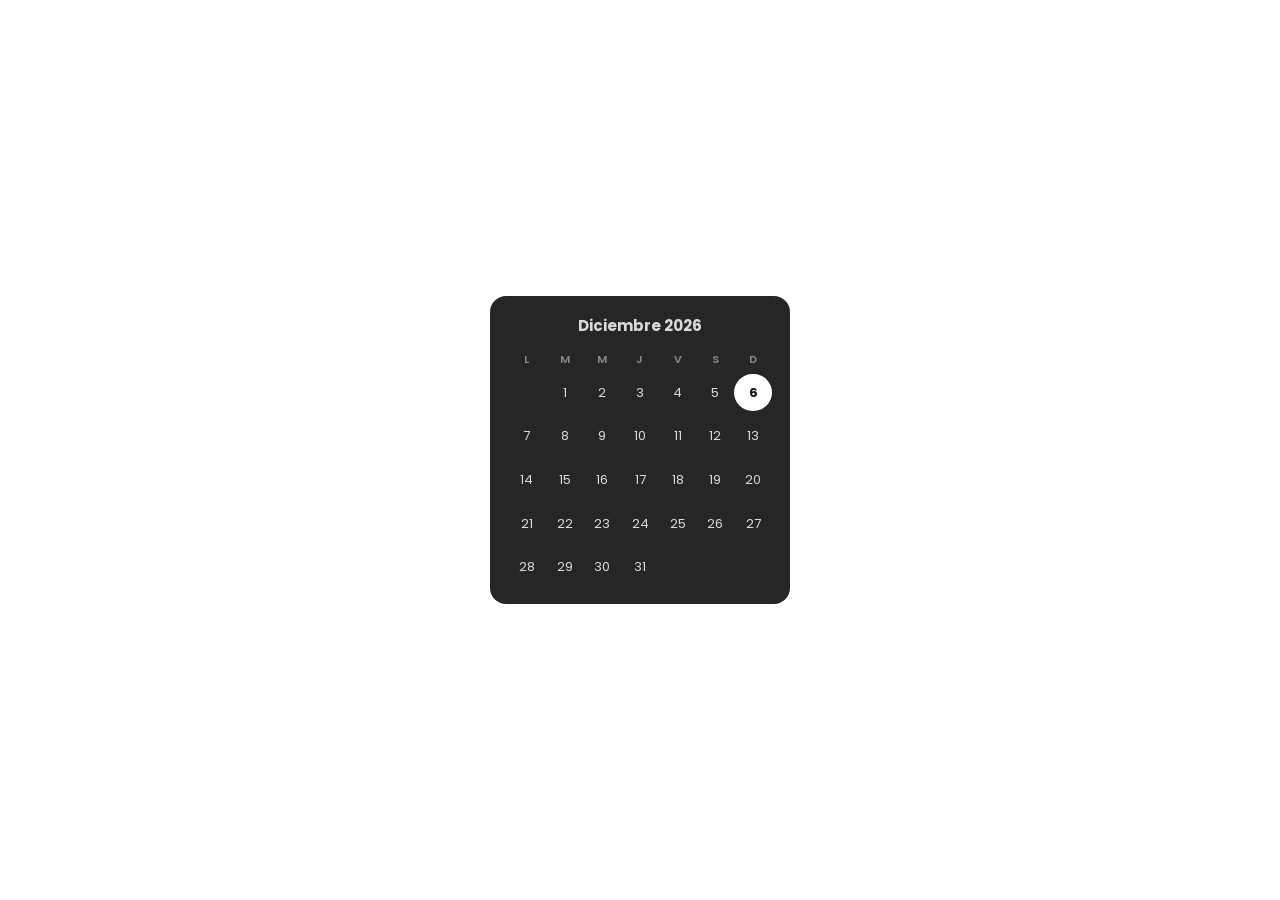
==== widgets/calendar/widget.html @ 9774c918 "Add files via upload" ====
<!DOCTYPE html>
<html lang="es">
<head>
    <meta charset="UTF-8">
    <meta name="viewport" content="width=device-width, initial-scale=1.0">
    <meta name="color-scheme" content="dark light">
    <title>Calendario</title>
    <link href="https://fonts.googleapis.com/css2?family=Poppins:wght@400;600;700&display=swap" rel="stylesheet">
    <style>
        html, body {
            margin: 0;
            background: transparent !important;
            background-color: transparent !important;
        }
        body {
            font-family: 'Poppins', sans-serif;
            display: flex;
            justify-content: center;
            align-items: center;
            height: 100vh;
        }
        :root {
            --bg: #262626;
            --text: #d9d9d9;
            --accent: #ffffff;
            --today-text: #171717;
            --radius: 16px;
        }
        .calendar-card {
            width: 100%;
            max-width: 300px;
            background: var(--bg);
            color: var(--text);
            border-radius: var(--radius);
            padding: 18px;
            box-sizing: border-box;
        }
        .month-label {
            text-align: center;
            font-weight: 700;
            font-size: 15px;
            margin-bottom: 14px;
        }
        .day-headers,
        .days-grid {
            display: grid;
            grid-template-columns: repeat(7, 1fr);
        }
        .day-headers {
            margin-bottom: 6px;
        }
        .day-label {
            text-align: center;
            font-size: 11px;
            font-weight: 600;
            opacity: 0.55;
        }
        .days-grid {
            row-gap: 6px;
        }
        .day-cell {
            aspect-ratio: 1;
            display: flex;
            align-items: center;
            justify-content: center;
            font-size: 13px;
            border-radius: 50%;
        }
        .day-cell.today {
            background: var(--accent);
            color: var(--today-text);
            font-weight: 700;
        }
    </style>
</head>
<body>
    <div class="calendar-card">
        <div class="month-label" id="month-label"></div>
        <div class="day-headers" id="day-headers"></div>
        <div class="days-grid" id="days-grid"></div>
    </div>
    <script type="module" src="./widget.js"></script>
</body>
</html>
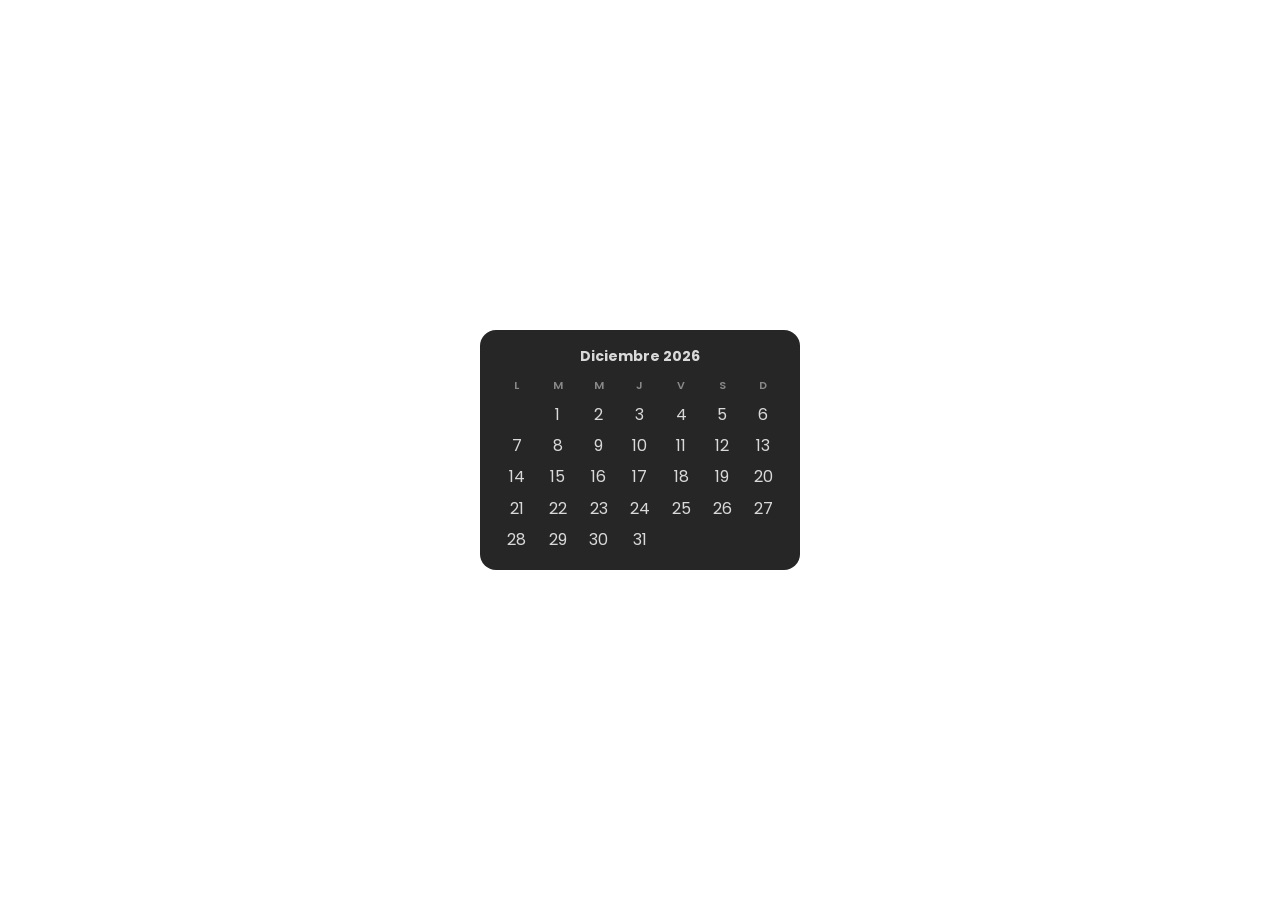
==== commit 9fbd6890: "widget.html" ====
--- a/widgets/calendar/widget.html
+++ b/widgets/calendar/widget.html
@@ -28,18 +28,44 @@
         }
         .calendar-card {
             width: 100%;
-            max-width: 300px;
+            max-width: 320px;
+            aspect-ratio: 4 / 3;
             background: var(--bg);
             color: var(--text);
             border-radius: var(--radius);
-            padding: 18px;
+            padding: 16px;
             box-sizing: border-box;
+            display: flex;
+            flex-direction: column;
+        }
+        .month-header {
+            display: flex;
+            align-items: center;
+            justify-content: space-between;
+            margin-bottom: 10px;
+        }
+        .month-nav {
+            display: none;
+            align-items: center;
+            justify-content: center;
+            width: 20px;
+            height: 20px;
+            background: none;
+            border: none;
+            color: var(--text);
+            font-size: 16px;
+            opacity: 0.7;
+            cursor: pointer;
+            padding: 0;
+        }
+        .month-nav:hover {
+            opacity: 1;
         }
         .month-label {
+            flex: 1;
             text-align: center;
             font-weight: 700;
-            font-size: 15px;
-            margin-bottom: 14px;
+            font-size: 14px;
         }
         .day-headers,
         .days-grid {
@@ -56,17 +82,25 @@
             opacity: 0.55;
         }
         .days-grid {
-            row-gap: 6px;
+            flex: 1;
+            min-height: 0;
+            row-gap: 2px;
         }
         .day-cell {
-            aspect-ratio: 1;
             display: flex;
             align-items: center;
             justify-content: center;
-            font-size: 13px;
+        }
+        .day-number {
+            display: flex;
+            align-items: center;
+            justify-content: center;
+            width: 24px;
+            height: 24px;
             border-radius: 50%;
+            font-size: 12px;
         }
-        .day-cell.today {
+        .day-number.today {
             background: var(--accent);
             color: var(--today-text);
             font-weight: 700;
@@ -75,7 +109,11 @@
 </head>
 <body>
     <div class="calendar-card">
-        <div class="month-label" id="month-label"></div>
+        <div class="month-header">
+            <button class="month-nav" id="prev-month" aria-label="Mes anterior">‹</button>
+            <div class="month-label" id="month-label"></div>
+            <button class="month-nav" id="next-month" aria-label="Mes siguiente">›</button>
+        </div>
         <div class="day-headers" id="day-headers"></div>
         <div class="days-grid" id="days-grid"></div>
     </div>
